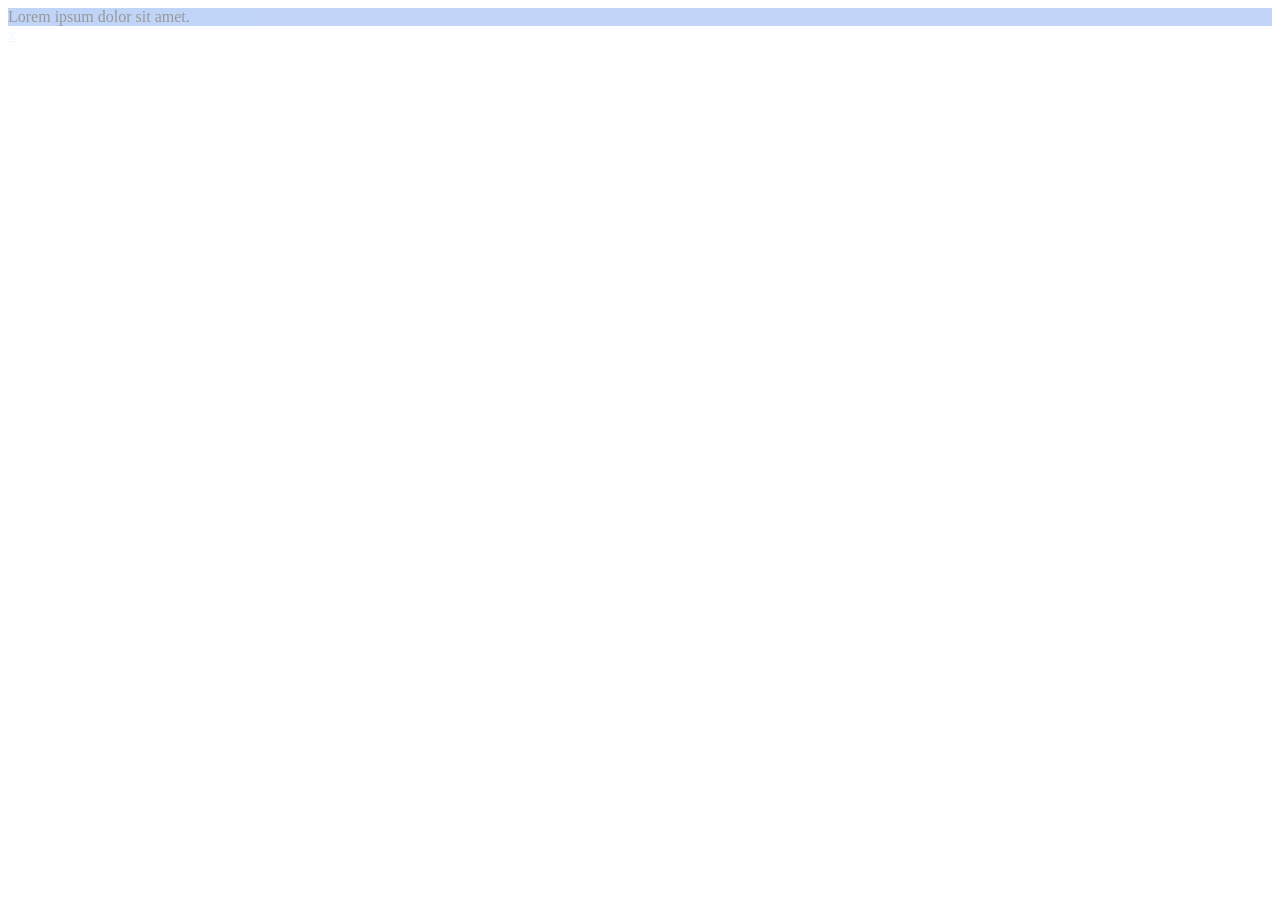
==== bg.html @ c88e814d "Add files via upload" ====
<!DOCTYPE html>
<html lang="en">
<head>
    <meta charset="UTF-8">
    <meta name="viewport" content="width=device-width, initial-scale=1.0">
    <title>css</title>
<link rel="stylesheet" href="bg.css">
</head>
<body>

    <div>Lorem ipsum dolor sit amet.</div>
<a href="https://x.com/" class="color">x</a>

</body>
</html>
---- bg.css ----
/* *{
    background-color: black;
} */
div {
    background-color: cornflowerblue;
    opacity: 0.4;
}

.color {
    color: aliceblue;
}

body {
    background-image: url("../images/345.jpg");
    background-repeat: no-repeat;
    background-attachment: fixed;
    background-position: center;
    background-size: cover;

}
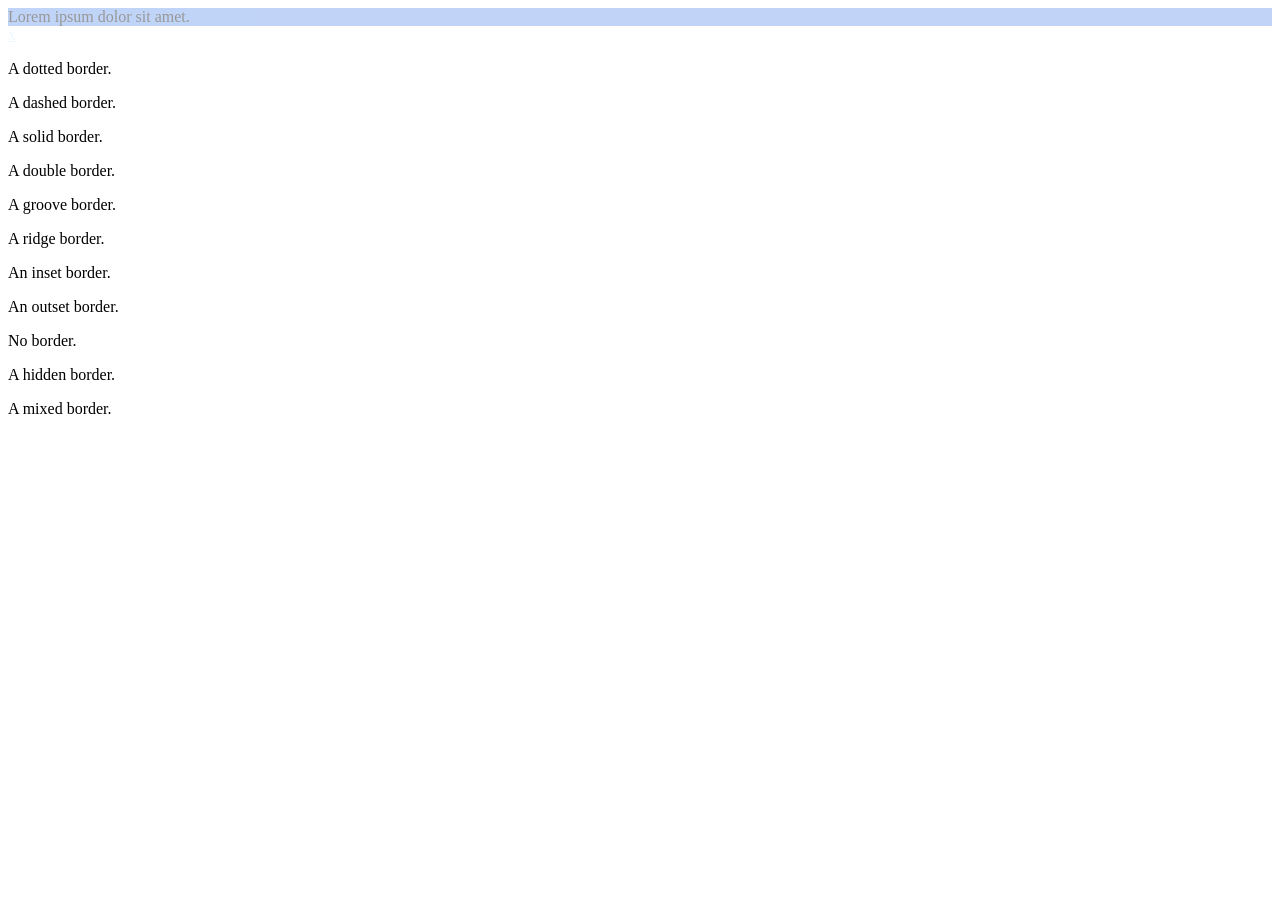
==== commit e78d7410: "Add files via upload" ====
--- a/bg.html
+++ b/bg.html
@@ -9,7 +9,20 @@
 <body>
 
     <div>Lorem ipsum dolor sit amet.</div>
-<a href="https://x.com/" class="color">x</a>
+
+    <a href="https://x.com/" class="color">x</a>
+    
+<p class="dotted">A dotted border.</p>
+<p class="dashed">A dashed border.</p>
+<p class="solid">A solid border.</p>
+<p class="double">A double border.</p>
+<p class="groove">A groove border.</p>
+<p class="ridge">A ridge border.</p>
+<p class="inset">An inset border.</p>
+<p class="outset">An outset border.</p>
+<p class="none">No border.</p>
+<p class="hidden">A hidden border.</p>
+<p class="mix">A mixed border.</p>
 
 </body>
 </html>
--- a/bg.css
+++ b/bg.css
@@ -16,5 +16,38 @@
     background-attachment: fixed;
     background-position: center;
     background-size: cover;
+    /* background-position: right bottom; */
+}
+.dotted{
 
-}+}
+.dashed{
+
+}
+.solid{
+
+}
+.double{
+
+}
+.groov{
+
+}
+.ridge{
+
+}
+.inset{
+
+}
+.outset{
+
+}
+.none{
+
+}
+.hidden{
+
+}
+.mix{
+
+}
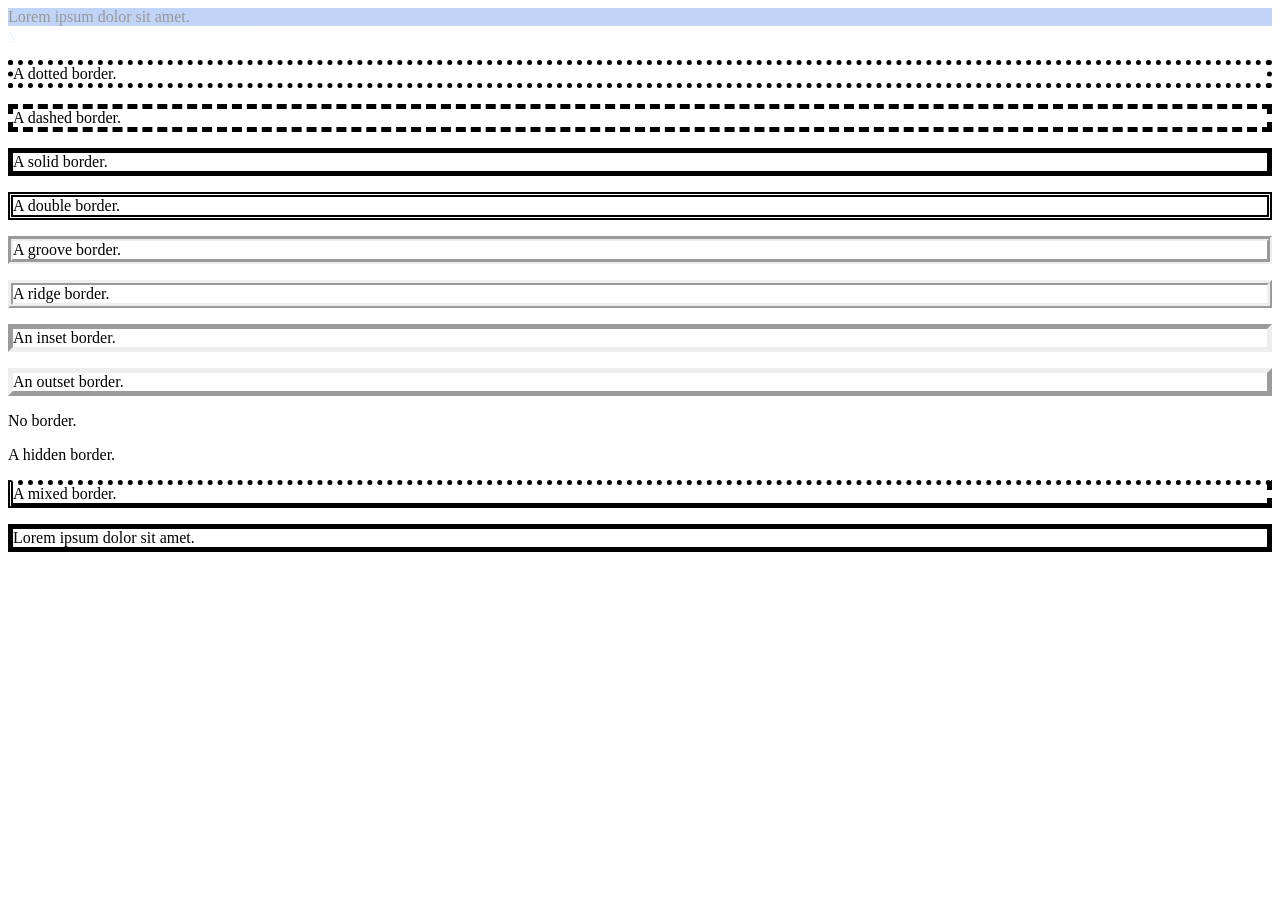
==== commit 996ce7a7: "Add files via upload" ====
--- a/bg.html
+++ b/bg.html
@@ -24,5 +24,7 @@
 <p class="hidden">A hidden border.</p>
 <p class="mix">A mixed border.</p>
 
+<p>Lorem ipsum dolor sit amet.</p>
+
 </body>
 </html>
--- a/bg.css
+++ b/bg.css
@@ -18,36 +18,21 @@
     background-size: cover;
     /* background-position: right bottom; */
 }
-.dotted{
 
+.dotted {border-style: dotted;}
+.dashed {border-style: dashed;}
+.solid {border-style: solid;
+border-width: 5px;}
+.double {border-style: double;}
+.groove {border-style: groove;}
+.ridge {border-style: ridge;}
+.inset {border-style: inset;}
+.outset {border-style: outset;}
+.none {border-style: none;}
+.hidden {border-style: hidden;}
+.mix {border-style: dotted dashed solid double;}
+
+p{
+    border-style: solid;
+    border-width: 5px;
 }
-.dashed{
-
-}
-.solid{
-
-}
-.double{
-
-}
-.groov{
-
-}
-.ridge{
-
-}
-.inset{
-
-}
-.outset{
-
-}
-.none{
-
-}
-.hidden{
-
-}
-.mix{
-
-}
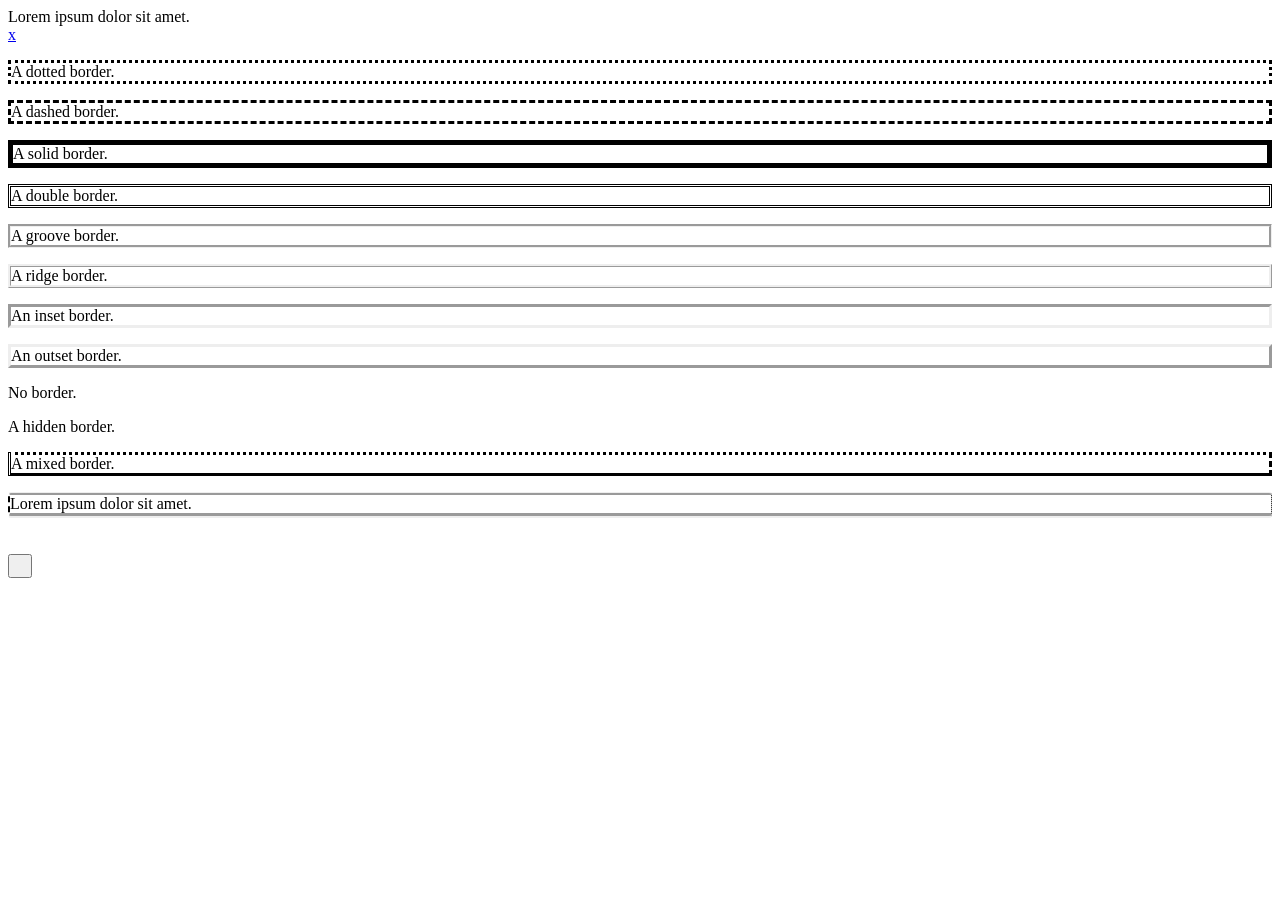
==== commit 7ae19ca0: "Add files via upload" ====
--- a/bg.html
+++ b/bg.html
@@ -24,7 +24,10 @@
 <p class="hidden">A hidden border.</p>
 <p class="mix">A mixed border.</p>
 
-<p>Lorem ipsum dolor sit amet.</p>
+<p class="border" >Lorem ipsum dolor sit amet.</p>
+
+<br>
+<button class="b"></button>
 
 </body>
 </html>
--- a/bg.css
+++ b/bg.css
@@ -1,14 +1,14 @@
 /* *{
     background-color: black;
 } */
-div {
+/* div {
     background-color: cornflowerblue;
     opacity: 0.4;
-}
+} */
 
-.color {
-    color: aliceblue;
-}
+/* .color { */
+    /* color: aliceblue; */
+/* } */
 
 body {
     background-image: url("../images/345.jpg");
@@ -32,7 +32,29 @@
 .hidden {border-style: hidden;}
 .mix {border-style: dotted dashed solid double;}
 
-p{
+/* p{
     border-style: solid;
     border-width: 5px;
+} */
+.border{
+    border: 4px solid #eb4d4b;
+    /* border-color: cadetblue; */
+    border-radius: 3px;
+    border-left: 2px dashed;
+    border-right: 0.4px dotted;
+    border-top: 3px ridge;
+    border-bottom: 5px groove;
+
+    /* border corners */
+    /* border-top-left-radius: 10px;
+    border-top-right-radius: 50px;
+    border-bottom-left-radius: 5px;
+    border-bottom-right-radius: 30px;  */
+    /* border-image: url(../images/345.jpg); */
+    /* border-width: 20px 30px 40px 50px; */
 }
+.b{
+padding: 10px;
+cursor: pointer;
+}
+
